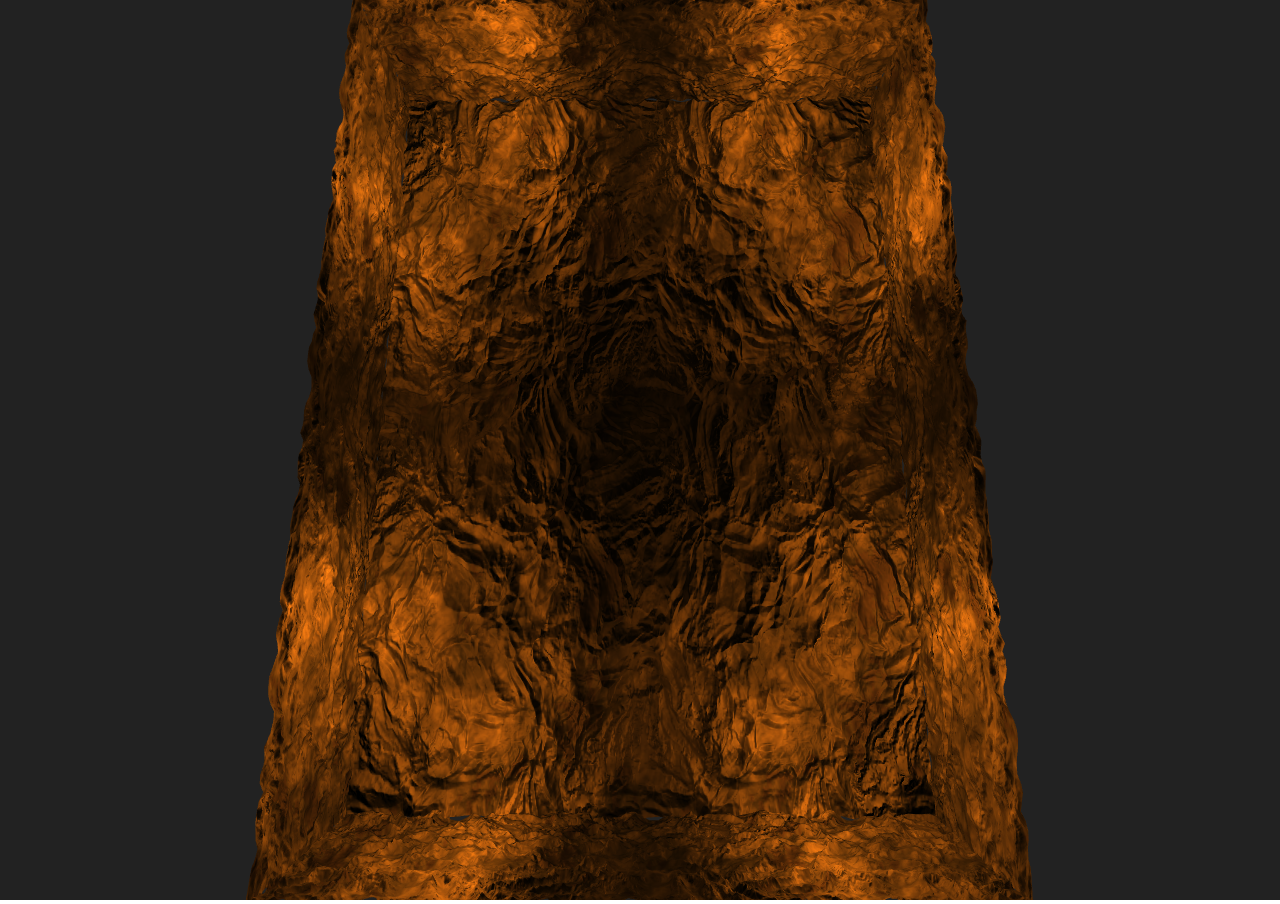
==== index.html @ b41caf4b "Rename Lindex.html to index.html" ====
<!DOCTYPE html>
<html>
	<head>
		<meta charset=utf-8>
		<meta name="viewport" content="width=device-width, user-scalable=no, minimum-scale=1.0, maximum-scale=1.0">
		<title>Escape room</title>
		<link rel="stylesheet" href="css/style.css"> 
	</head>

	<body>
		<canvas id="canvas"></canvas>
		
	    <!-- CDN Link to Three.js -->
		<script src="libs/threejs/build/three.js"></script>

	    <!-- Link all other js files below -->
		<script src="js/components/room.js"></script>
	    <script src="js/SceneManager.js"></script>
	    <script src="js/main.js"></script>
	</body>
</html>
---- css/style.css ----
html, body 
{ 
	margin: 0; 
	width: 100%; 
	height: 100%; 
	overflow: hidden;
}
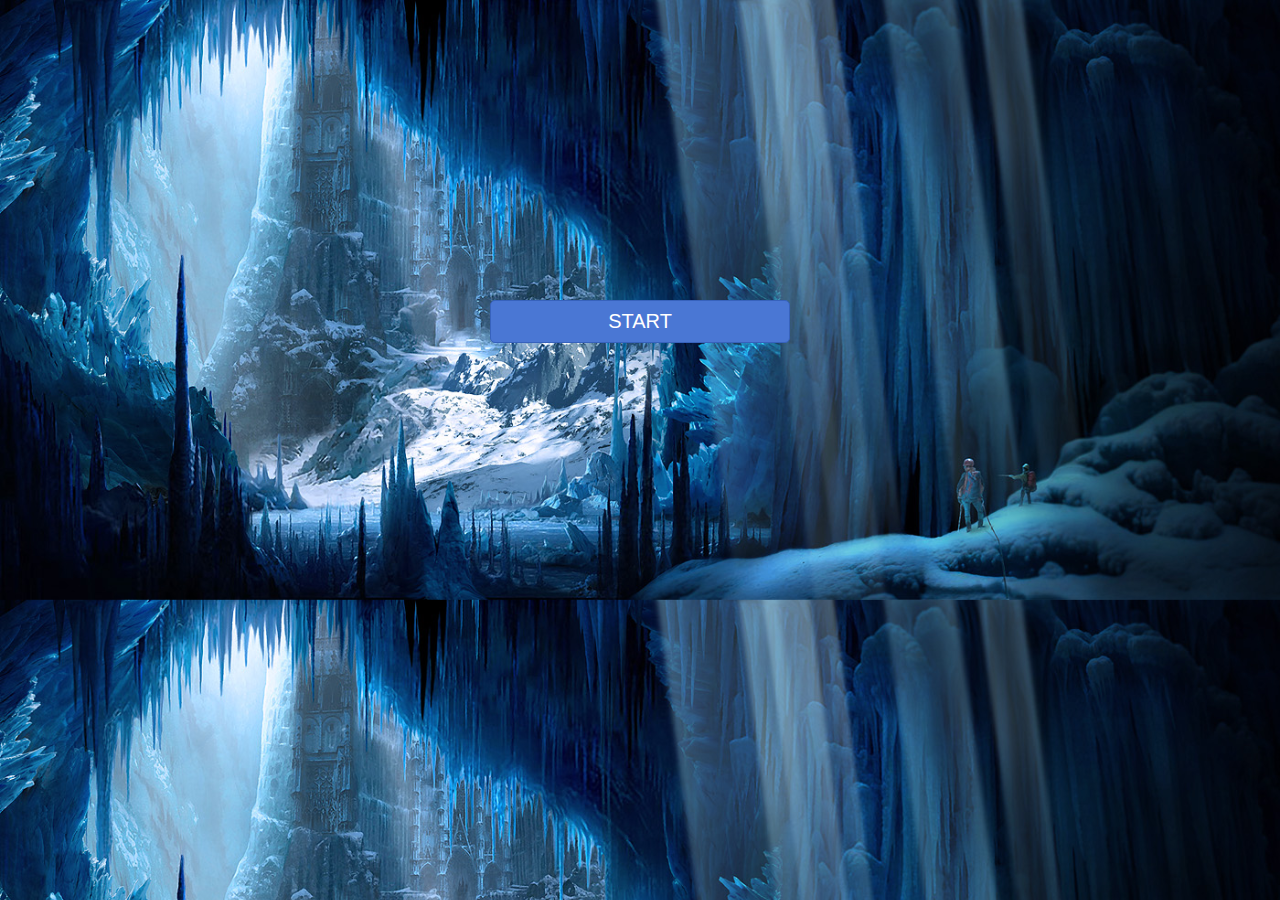
==== commit 2f72d82d: "renamed index.html" ====
--- a/index.html
+++ b/index.html
@@ -1,22 +1,25 @@
 <!DOCTYPE html>
 <html>
 	<head>
-		<meta charset=utf-8>
-		<meta name="viewport" content="width=device-width, user-scalable=no, minimum-scale=1.0, maximum-scale=1.0">
-		<title>Escape room</title>
-		<link rel="stylesheet" href="css/style.css"> 
+		<title>Ice room escape</title>
+		<style>
+			body {
+				background-image: url("assets/utils/index.png ");
+				background-size: 100%;
+			}
+		</style>
+		<link rel="stylesheet" type="text/css" href="css/win.css"> 
 	</head>
 
 	<body>
-		<canvas id="canvas"></canvas>
-		
-	    <!-- CDN Link to Three.js -->
-		<script src="libs/threejs/build/three.js"></script>
-
-	    <!-- Link all other js files below -->
-		<script src="js/components/room.js"></script>
-	    <script src="js/SceneManager.js"></script>
-	    <script src="js/main.js"></script>
+		<script>
+			function loadGame() {
+				window.location.href = "./game.html";
+			}
+		</script>
+		<div id="index">
+			<button class="button" onclick="loadGame()">START</button>
+		</div>
 	</body>
 </html>
 
--- a/css/win.css
+++ b/css/win.css
@@ -0,0 +1,106 @@
+html{   
+    width: 100%;   
+    height: 100%;   
+    overflow: hidden;   
+    font-style: sans-serif;   
+   }   
+   body{   
+    width: 100%;   
+    height: 100%;   
+    font-family: 'Open Sans',sans-serif;   
+    margin: 0;   
+    background-color: #4A374A;   
+   }   
+   #login{   
+    position: absolute;   
+    top: 50%;   
+    left:50%;   
+    margin: -150px 0 0 -150px;   
+    width: 300px;   
+    height: 300px;   
+   }
+    #index {
+        position: absolute;
+        top: 50%;
+        left: 50%;
+        margin: -150px 0 0 -150px;
+        width: 300px;
+        height: 300px;
+    }
+   #login h1{   
+    color: #fff;   
+    text-shadow:0 0 10px;   
+    letter-spacing: 1px;   
+    text-align: center;   
+   }   
+   h1{   
+    font-size: 2em;   
+    margin: 0.67em 0;   
+   }
+    #login h3 {
+        color: #fff;
+        text-shadow: 0 0 10px;
+        letter-spacing: 1px;
+        text-align: center;
+    }   
+    h3 {
+        font-size: 2em;
+        margin: 0.67em 0;
+    }
+   input{   
+    width: 278px;   
+    height: 18px;   
+    margin-bottom: 10px;   
+    outline: none;   
+    padding: 10px;   
+    font-size: 13px;   
+    color: #fff;   
+    text-shadow:1px 1px 1px;   
+    border-top: 1px solid #312E3D;   
+    border-left: 1px solid #312E3D;   
+    border-right: 1px solid #312E3D;   
+    border-bottom: 1px solid #56536A;   
+    border-radius: 4px;   
+    background-color: #2D2D3F;   
+   }   
+   .res{   
+    width: 300px;   
+    min-height: 20px;   
+    display: block;   
+    background-color: #4a77d4;   
+    border: 1px solid #3762bc;   
+    color: #fff;   
+    padding: 9px 14px;   
+    font-size: 20px;   
+    line-height: normal;   
+    border-radius: 5px;   
+    margin: 0;   
+   }
+   .home{   
+    width: 300px;   
+    min-height: 20px;   
+    display: block;   
+    background-color: #4a77d4;   
+    border: 1px solid #3762bc;   
+    color: #fff;   
+    padding: 9px 14px;   
+    font-size: 20px;   
+    line-height: normal;   
+    border-radius: 5px;   
+    margin: 0;   
+
+   }
+
+.button {
+    width: 300px;
+    min-height: 20px;
+    display: block;
+    background-color: #4a77d4;
+    border: 1px solid #3762bc;
+    color: #fff;
+    padding: 9px 14px;
+    font-size: 20px;
+    line-height: normal;
+    border-radius: 5px;
+    margin: 0;
+}